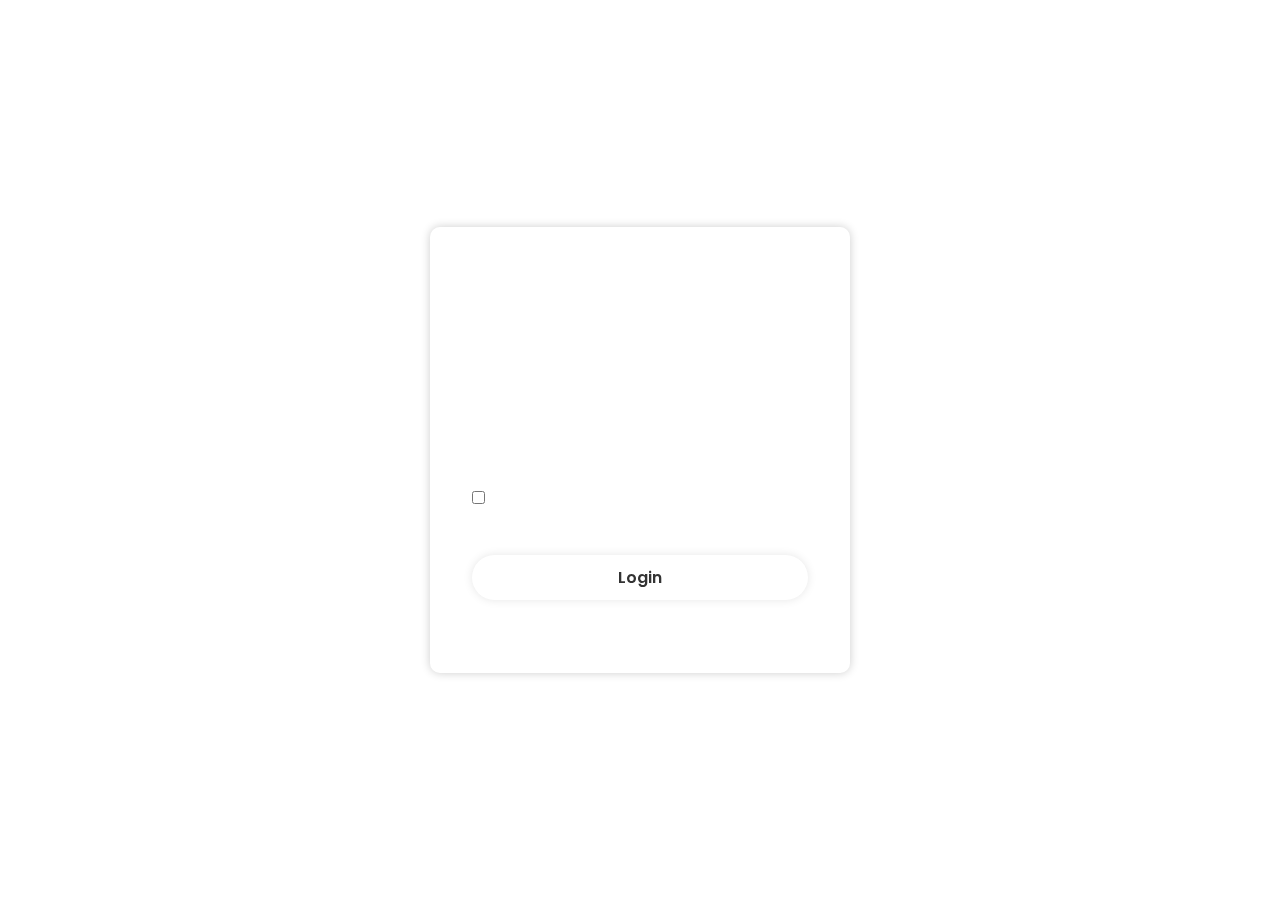
==== html/index.html @ 95e96774 "First Login" ====
<!DOCTYPE html>
<html lang="en">
<head>
    <meta charset="UTF-8">
    <meta name="viewport" content="width=device-width, initial-scale=1.0">
    <title>Cineverse</title>
    <link rel="stylesheet" href="../css/style.css">
    <link href='https://unpkg.com/boxicons@2.1.4/css/boxicons.min.css' rel='stylesheet'>

</head>
<body>
    <div class="wrapper">
        <form action="" onsubmit="return validateForm()">
            <h1>Login</h1>
            <div class="input-box">
                <input id="username" type="text" placeholder="Username" required>
                <i class='bx bxs-user'></i>
            </div>
            <div class="input-box">
                <input id="password" type="password" placeholder="Password" required>
                <i class='bx bxs-lock-alt'></i>
            </div>
            <div class="remember-forgot">
                <lable>
                    <input type="checkbox"> 
                    Remember me
                </lable>
                <a href="./forgot_password.html">Forgot password?</a>
            </div>
            <button type="submit" class="btn">Login</button>

            <div class="register-link">
                <p>
                    Don't have an account? 
                    <a href="./registration.html">Register</a>
                </p>
            </div>
        </form>
    </div>
    
    <script>
        function validateForm() {
            var username = document.getElementById("username").value;
            var password = document.getElementById("password").value;

            // Check if both fields are filled
            if (username === "" || password === "") {
                alert("Please fill in both fields.");
                return false; // Prevent form submission
            }

            // If fields are not empty, redirect to homePage.html
            window.location.href = "homePage.html";
            return false; // Prevent form submission
        }
    </script>

</body>
</html>
---- css/style.css ----
@import url("https://fonts.googleapis.com/css2?family=Poppins:wght@300;400;500;600;700;800;900&display=swap");

*{
    margin: 0;
    padding: 0;
    box-sizing: border-box;
    font-family: "Poppins", sans-serif;

}

body {
    background-image: url('../images/Background.jpg');
    background-size: cover; /* Ensures the image covers the entire screen */
    background-position: center; /* Centers the image */
    background-attachment: fixed; /* Makes the image stay fixed when scrolling */
    margin: 0;
    height: 100vh; /* Ensures the body covers the entire height of the viewport */
    display: flex;
    justify-content: center; /* Horizontally centers the .wrapper */
    align-items: center; /* Vertically centers the .wrapper */
}

.wrapper {
    width: 420px;
    background: transparent;
    border: 2px solid rgba(255, 255, 255, .2);
    backdrop-filter: blur(65px);
    box-shadow: 0 0 10px rgba(0, 0, 0, .2);
    color: #FFF;
    border-radius: 10px;
    padding: 30px 40px;
}

.wrapper h1 {
    font-size: 36px;
    text-align: center;
}

.wrapper .input-box {
    position: relative;
    width: 100%;
    height: 50px;
    margin: 30px 0;
}

.input-box input {
    width: 100%;
    height: 100%;
    background: transparent;
    border: none;
    outline: none;
    border: 2px solid rgba(255,255,255,2);
    border-radius: 40;
    font-size: 16px;
    color : white;
    padding: 20px 45px 20px 20px;
}

.input-box input::placeholder {
    color : #FFF;
}

.input-box i {
    position: absolute;
    right:20px;
    top:50%;
    transform: translateY(-50%);
    font-size: 20px;
}

.wrapper .remember-forgot {
    display : flex;
    justify-content: space-between;
    font-size: 14.5px;
    margin: -15px 0 15px;
}

.remember-forgot label input {
    accent-color: white;
    margin-right: 3px;
}

.remember-forgot a {
   color : #fff;
   text-decoration: none; 
}

.remember-forgot a:hover {
    text-decoration: underline;
}

.wrapper .btn {
    width: 100%;
    height :45px;
    background: white;
    border: none;
    outline: none;
    border-radius: 40px;
    box-shadow: 0 0 10px rgba(0,0,0,0.1);
    cursor: pointer;
    font-size: 16px;
    color: #333;
    font-weight: 600;
    transition: background-color 0.3s ease;
    margin-bottom: 20px;
    margin-top: 30px;
}


/* Button Hover Effect */
.btn:hover {
    background-color: #e4dcf1; /* Darker green on hover */
}

.wrapper .register-link {
    font-size: 14.5px;
    text-align: center;
}

a {
    color:#fff;
    text-decoration: none;
    font-weight: 600;
}

.register-link p a:hover{
    text-decoration: underline;
}

.input-box textarea {
    width: 100%;
    height: 100px;
    background: transparent;
    border: 2px solid rgba(255, 255, 255, 0.2);
    border-radius: 10px;
    color: white;
    padding: 10px 15px; /* Consistent padding */
    font-size: 16px;
    resize: none; /* Prevent resizing by the user */
    outline: none; /* Remove outline on focus */
}


.input-box input {
    width: 100%;
    height: 50px;
    background: transparent;
    border: 2px solid rgba(255, 255, 255, 0.2);
    border-radius: 10px;
    font-size: 16px;
    color: white;
    padding: 15px; /* Add padding to make room for the label */
    outline: none;
    transition: all 0.3s ease;
}

/* Custom arrow for the dropdown */
.input-box {
    position: relative;
}

.back-button {
    position: absolute;
    top: 15px;
    left: 15px;
    text-decoration: none;
    color: white;
    font-size: 12px; /* Smaller font size */
    font-weight: 500; /* Slightly lighter font weight */
    background: rgba(255, 255, 255, 0.2);
    padding: 5px 10px; /* Reduced padding */
    border: 1px solid white; /* Thinner border */
    border-radius: 15px; /* Smaller border radius */
    transition: all 0.3s ease-in-out;
}

/* Hover effect for the back button */
.back-button:hover {
    background: white;
    color: black;
    transform: scale(1.05); /* Slightly smaller zoom-in effect */
    box-shadow: 0 4px 10px rgba(0, 0, 0, 0.2); /* Subtler shadow */
}

/* Mobile Media Query */
@media screen and (max-width: 650px) {
    .wrapper {
        width: 85%; 
        height: auto;
        padding: 20px; 
        backdrop-filter: blur(55px);
    }

    .wrapper h1 {
        font-size: 28px; 
    }

    .input-box input {
        font-size: 14px; 
        padding: 15px 35px 15px 15px; 
    }

    .btn {
        height: 40px; 
        font-size: 14px; 
    }

    .back-button {
        font-size: 10px; 
        padding: 4px 8px; 
    }
    
    
}

@media screen and (max-height: 565px) {
    .wrapper {
        height: 80%;
        padding: 20px; 
        backdrop-filter: blur(55px);
        overflow-y: auto; /* Enable vertical scrolling within the wrapper */
    }
}
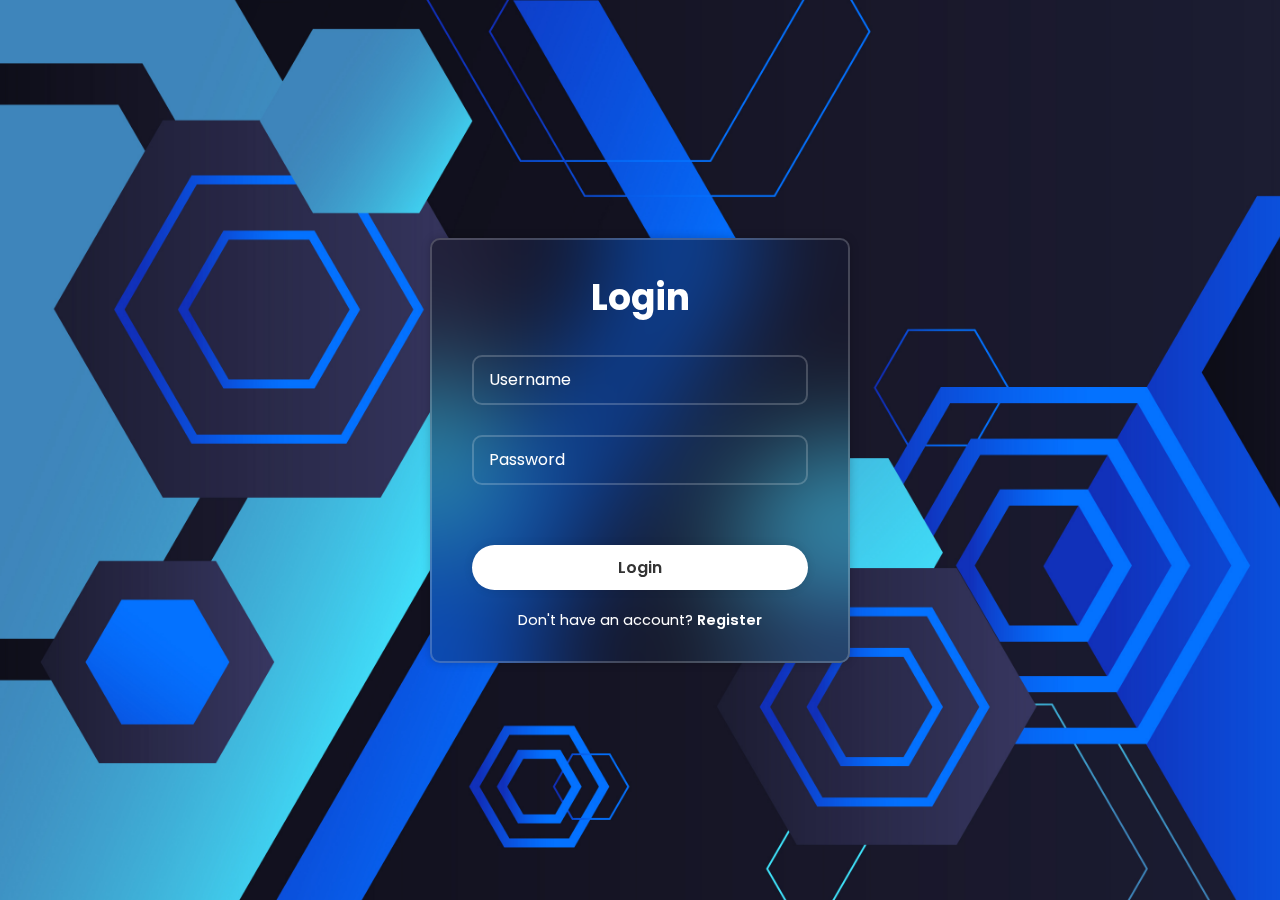
==== commit f9afce08: "Local Storage + Cookie" ====
--- a/html/index.html
+++ b/html/index.html
@@ -3,57 +3,44 @@
 <head>
     <meta charset="UTF-8">
     <meta name="viewport" content="width=device-width, initial-scale=1.0">
-    <title>Cineverse</title>
+    <title>GameSphere - Login</title>
     <link rel="stylesheet" href="../css/style.css">
-    <link href='https://unpkg.com/boxicons@2.1.4/css/boxicons.min.css' rel='stylesheet'>
-
 </head>
 <body>
     <div class="wrapper">
-        <form action="" onsubmit="return validateForm()">
+        <form id="loginForm" onsubmit="return handleLogin()">
             <h1>Login</h1>
             <div class="input-box">
                 <input id="username" type="text" placeholder="Username" required>
-                <i class='bx bxs-user'></i>
             </div>
             <div class="input-box">
                 <input id="password" type="password" placeholder="Password" required>
-                <i class='bx bxs-lock-alt'></i>
-            </div>
-            <div class="remember-forgot">
-                <lable>
-                    <input type="checkbox"> 
-                    Remember me
-                </lable>
-                <a href="./forgot_password.html">Forgot password?</a>
             </div>
             <button type="submit" class="btn">Login</button>
-
             <div class="register-link">
-                <p>
-                    Don't have an account? 
-                    <a href="./registration.html">Register</a>
-                </p>
+                <p>Don't have an account? <a href="./registration.html">Register</a></p>
             </div>
         </form>
     </div>
-    
+
     <script>
-        function validateForm() {
-            var username = document.getElementById("username").value;
-            var password = document.getElementById("password").value;
+        // Load users from localStorage or initialize empty object
+        const users = JSON.parse(localStorage.getItem('users')) || {};
 
-            // Check if both fields are filled
-            if (username === "" || password === "") {
-                alert("Please fill in both fields.");
-                return false; // Prevent form submission
+        function handleLogin() {
+            const username = document.getElementById('username').value;
+            const password = document.getElementById('password').value;
+
+            // Check if user exists and password matches
+            if (users[username] && users[username].password === password) {
+                document.cookie = "theme=dark; max-age=31536000"; // 1 year, saving theme
+                window.location.href = './mainPage.html';
+                return false;
+            } else {
+                alert('Invalid username or password.');
+                return false;
             }
-
-            // If fields are not empty, redirect to homePage.html
-            window.location.href = "homePage.html";
-            return false; // Prevent form submission
         }
     </script>
-
 </body>
-</html>+</html>
--- a/css/style.css
+++ b/css/style.css
@@ -9,7 +9,7 @@
 }
 
 body {
-    background-image: url('../images/Background.jpg');
+    background-image: url('../images/Background_Blue.jpg');
     background-size: cover; /* Ensures the image covers the entire screen */
     background-position: center; /* Centers the image */
     background-attachment: fixed; /* Makes the image stay fixed when scrolling */
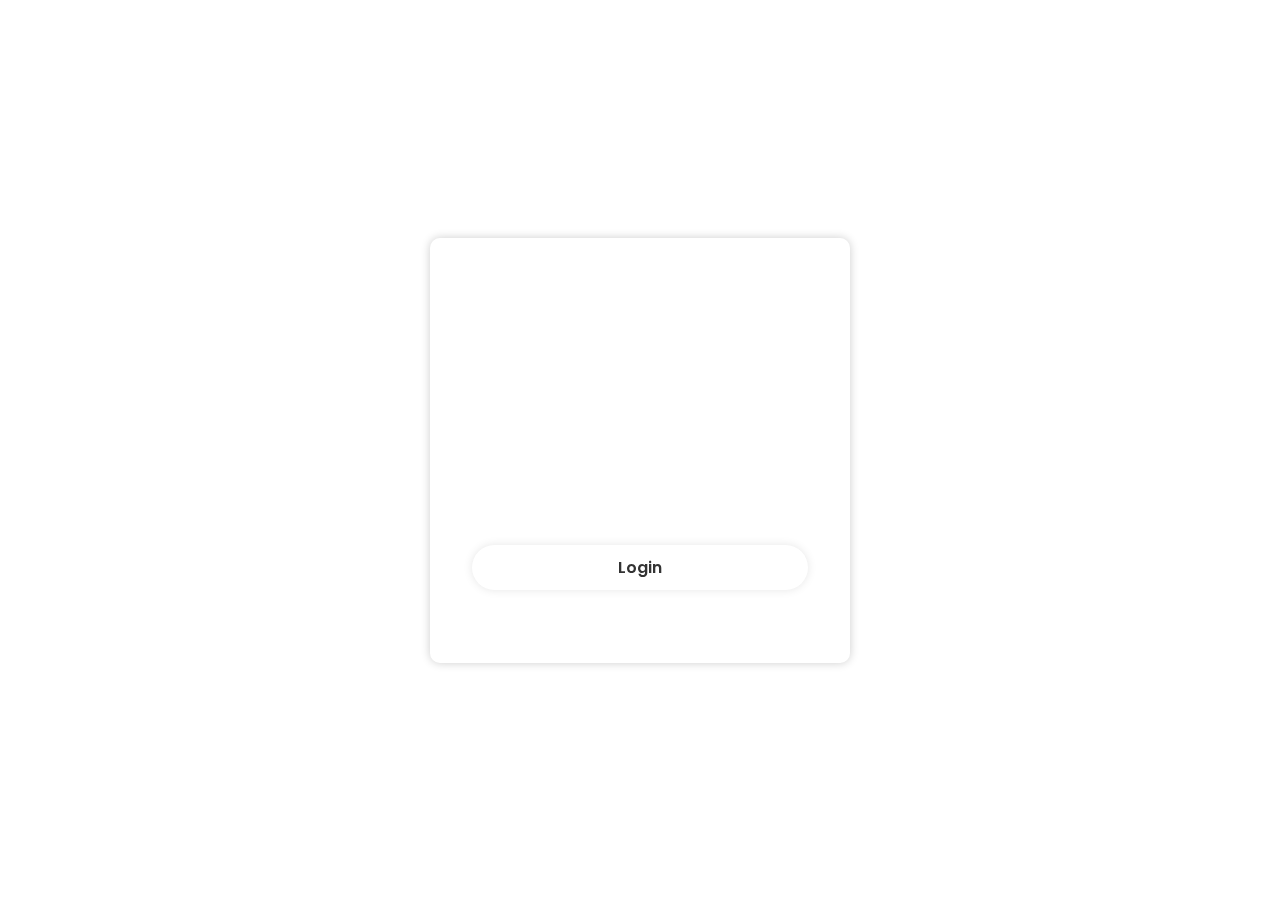
==== commit 23065f2a: "Refactoring ad" ====
--- a/html/index.html
+++ b/html/index.html
@@ -25,6 +25,9 @@
 
     <script>
         // Load users from localStorage or initialize empty object
+        localStorage.setItem("Charlie", JSON.stringify({ wins: 1, top_score: 4540 }));
+
+
         const users = JSON.parse(localStorage.getItem('users')) || {};
 
         function handleLogin() {
@@ -34,6 +37,8 @@
             // Check if user exists and password matches
             if (users[username] && users[username].password === password) {
                 document.cookie = "theme=dark; max-age=31536000"; // 1 year, saving theme
+                localStorage.setItem('currentUser', username);
+                // localStorage.setItem(username, JSON.stringify({ wins: 0, top_score: 0 }));
                 window.location.href = './mainPage.html';
                 return false;
             } else {
--- a/css/style.css
+++ b/css/style.css
@@ -9,7 +9,7 @@
 }
 
 body {
-    background-image: url('../images/Background_Blue.jpg');
+    background-image: url('../images/Background_Purple.jpg');
     background-size: cover; /* Ensures the image covers the entire screen */
     background-position: center; /* Centers the image */
     background-attachment: fixed; /* Makes the image stay fixed when scrolling */
